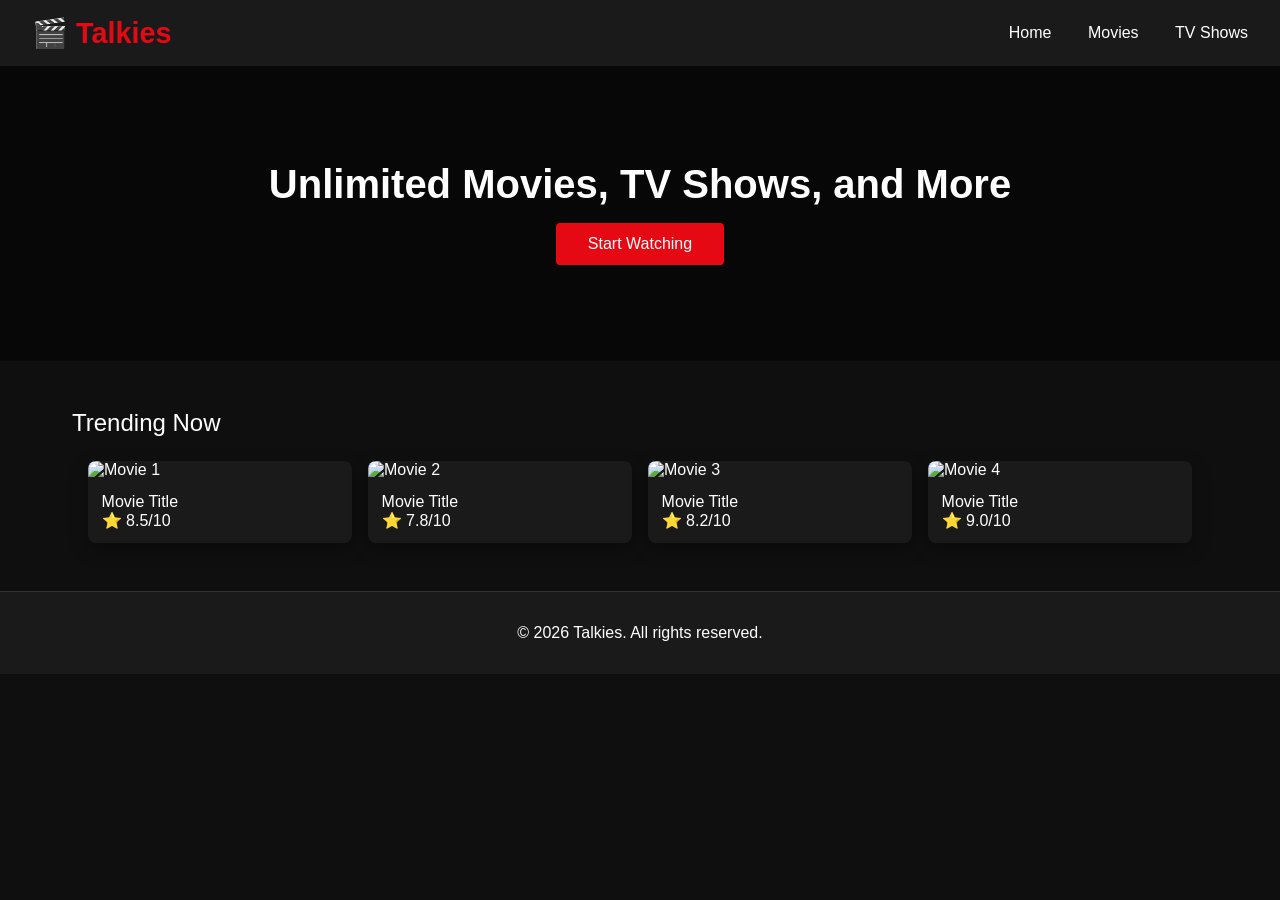
==== templates/index.html @ e8bec169 "looks like shit but it works" ====
<!DOCTYPE html>
<html lang="en">
<head>
    <meta charset="UTF-8">
    <meta name="viewport" content="width=device-width, initial-scale=1.0">
    <title>Talkies - Stream Movies & TV Shows</title>
    <link rel="stylesheet" href="/static/styles/main.css">
    
</head>
<body>
    <header>
        <div class="logo">🎬 Talkies</div>
        <nav>
            <a href="/">Home</a>
            <a href="/movies">Movies</a>
            <a href="/tv">TV Shows</a>
        </nav>
    </header>
    
    <div class="hero">
        <h1>Unlimited Movies, TV Shows, and More</h1>
        <a href="#" class="btn">Start Watching</a>
    </div>
    
    <div class="content">
        <div class="section-title">Trending Now</div>
        <div class="movies-grid">
            <div class="movie-card">
                <img src="https://via.placeholder.com/200x300" alt="Movie 1">
                <div class="movie-info">
                    <div class="movie-title">Movie Title</div>
                    <div class="movie-rating">⭐ 8.5/10</div>
                </div>
            </div>
            <div class="movie-card">
                <img src="https://via.placeholder.com/200x300" alt="Movie 2">
                <div class="movie-info">
                    <div class="movie-title">Movie Title</div>
                    <div class="movie-rating">⭐ 7.8/10</div>
                </div>
            </div>
            <div class="movie-card">
                <img src="https://via.placeholder.com/200x300" alt="Movie 3">
                <div class="movie-info">
                    <div class="movie-title">Movie Title</div>
                    <div class="movie-rating">⭐ 8.2/10</div>
                </div>
            </div>
            <div class="movie-card">
                <img src="https://via.placeholder.com/200x300" alt="Movie 4">
                <div class="movie-info">
                    <div class="movie-title">Movie Title</div>
                    <div class="movie-rating">⭐ 9.0/10</div>
                </div>
            </div>
        </div>
    </div>
    
    <footer>
        <p>&copy; 2026 Talkies. All rights reserved.</p>
    </footer>
</body>
</html>
---- static/styles/main.css ----
* {
    margin: 0;
    padding: 0;
    box-sizing: border-box;
}

body {
    font-family: 'Segoe UI', Tahoma, Geneva, Verdana, sans-serif;
    background-color: #0f0f0f;
    color: #fff;
}

header {
    background-color: #1a1a1a;
    padding: 1rem 2rem;
    display: flex;
    justify-content: space-between;
    align-items: center;
}

.logo {
    font-size: 1.8rem;
    font-weight: bold;
    color: #e50914;
}

nav a {
    margin-left: 2rem;
    color: #fff;
    text-decoration: none;
    transition: color 0.3s;
}

nav a:hover {
    color: #e50914;
}

.hero {
    background: linear-gradient(rgba(0,0,0,0.5), rgba(0,0,0,0.5)), 
                url('https://via.placeholder.com/1200x400') center/cover;
    padding: 6rem 2rem;
    text-align: center;
}

.hero h1 {
    font-size: 2.5rem;
    margin-bottom: 1rem;
}

.hero p {
    font-size: 1.1rem;
    margin-bottom: 2rem;
}

.btn {
    display: inline-block;
    padding: 0.75rem 2rem;
    background-color: #e50914;
    color: #fff;
    text-decoration: none;
    border-radius: 0.25rem;
    transition: background-color 0.3s;
}

.btn:hover {
    background-color: #c40812;
}

.content {
    max-width: 1200px;
    margin: 3rem auto;
    padding: 0 2rem;
}

.section-title {
    font-size: 1.5rem;
    margin-bottom: 1.5rem;
}

.search-container {
    max-width: 600px;
    margin: 2rem auto;
    display: flex;
    gap: 1rem;
}

#search-input {
    flex: 1;
    padding: 0.75rem;
    border: none;
    border-radius: 0.25rem;
    background-color: #1a1a1a;
    color: #fff;
}

#search-button {
    padding: 0.75rem 1.5rem;
    background-color: #e50914;
    color: #fff;
    border: none;
    border-radius: 0.25rem;
    cursor: pointer;
    transition: background-color 0.3s;
}

#search-button:hover {
    background-color: #c40812;
}

.movies-grid {
    display: grid;
    grid-template-columns: repeat(auto-fill, minmax(220px, 1fr));
    gap: 1rem;
    max-width: 1200px;
    margin: 0 auto;
    padding: 0 1rem;
}

.movie-card, .show-card {
    background-color: #1a1a1a;
    border-radius: 0.5rem;
    overflow: hidden;
    cursor: pointer;
    transition: transform 0.3s;
    box-shadow: 0 6px 18px rgba(0, 0, 0, 0.35);
}

.movie-card:hover, .show-card:hover {
    transform: scale(1.025);
}

.poster {
    width: 100%;
    height: 240px;
    object-fit: cover;
}

.movie-info, .show-info {
    padding: 0.85rem;
}

.movie-info h3, .show-info h3 {
    font-size: 1rem;
}

.year, .network, .overview {
    font-size: 0.8rem;
}

@media (max-width: 768px) {
    .movies-grid, .shows-grid {
        grid-template-columns: repeat(auto-fill, minmax(180px, 1fr));
        padding: 0 0.75rem;
        gap: 0.75rem;
    }

    .poster {
        height: 220px;
    }

    .movie-info h3, .show-info h3 {
        font-size: 0.95rem;
    }

    .year, .network, .overview {
        font-size: 0.78rem;
    }

    .search-container {
        flex-direction: column;
        align-items: stretch;
        padding: 0 0.75rem;
    }

    #search-input, #search-button {
        width: 100%;
        font-size: 0.95rem;
    }

    #search-button {
        margin-top: 0.5rem;
    }
}

@media (max-width: 480px) {
    .poster {
        height: 200px;
    }

    .movie-info h3, .show-info h3 {
        font-size: 0.9rem;
    }

    .year, .network, .overview {
        font-size: 0.72rem;
    }

    body {
        font-size: 14px;
    }
}
.movie-info h3 {
    margin-bottom: 0.5rem;
    font-size: 1.1rem;
}

.year {
    color: #ccc;
    font-size: 0.9rem;
    margin-bottom: 0.5rem;
}

.overview {
    font-size: 0.85rem;
    color: #bbb;
    line-height: 1.4;
    display: -webkit-box;
    -webkit-line-clamp: 3;
    -webkit-box-orient: vertical;
    overflow: hidden;
}

.shows-grid {
    display: grid;
    grid-template-columns: repeat(auto-fill, minmax(250px, 1fr));
    gap: 1.5rem;
    max-width: 1200px;
    margin: 0 auto;
    padding: 0 2rem;
}

.show-card {
    background-color: #1a1a1a;
    border-radius: 0.5rem;
    overflow: hidden;
    cursor: pointer;
    transition: transform 0.3s;
    text-decoration: none;
    color: inherit;
}

.show-card:hover {
    transform: scale(1.05);
}

.show-info {
    padding: 1rem;
}

.show-info h3 {
    margin-bottom: 0.5rem;
    font-size: 1.1rem;
}

.tv-player, .movie-player {
    max-width: 1200px;
    margin: 2rem auto;
    padding: 0 2rem;
}

.tv-player iframe, .movie-player iframe {
    width: 100%;
    height: 600px;
    border: none;
}

footer {
    background-color: #1a1a1a;
    padding: 2rem;
    text-align: center;
    margin-top: 3rem;
    border-top: 1px solid #333;
}
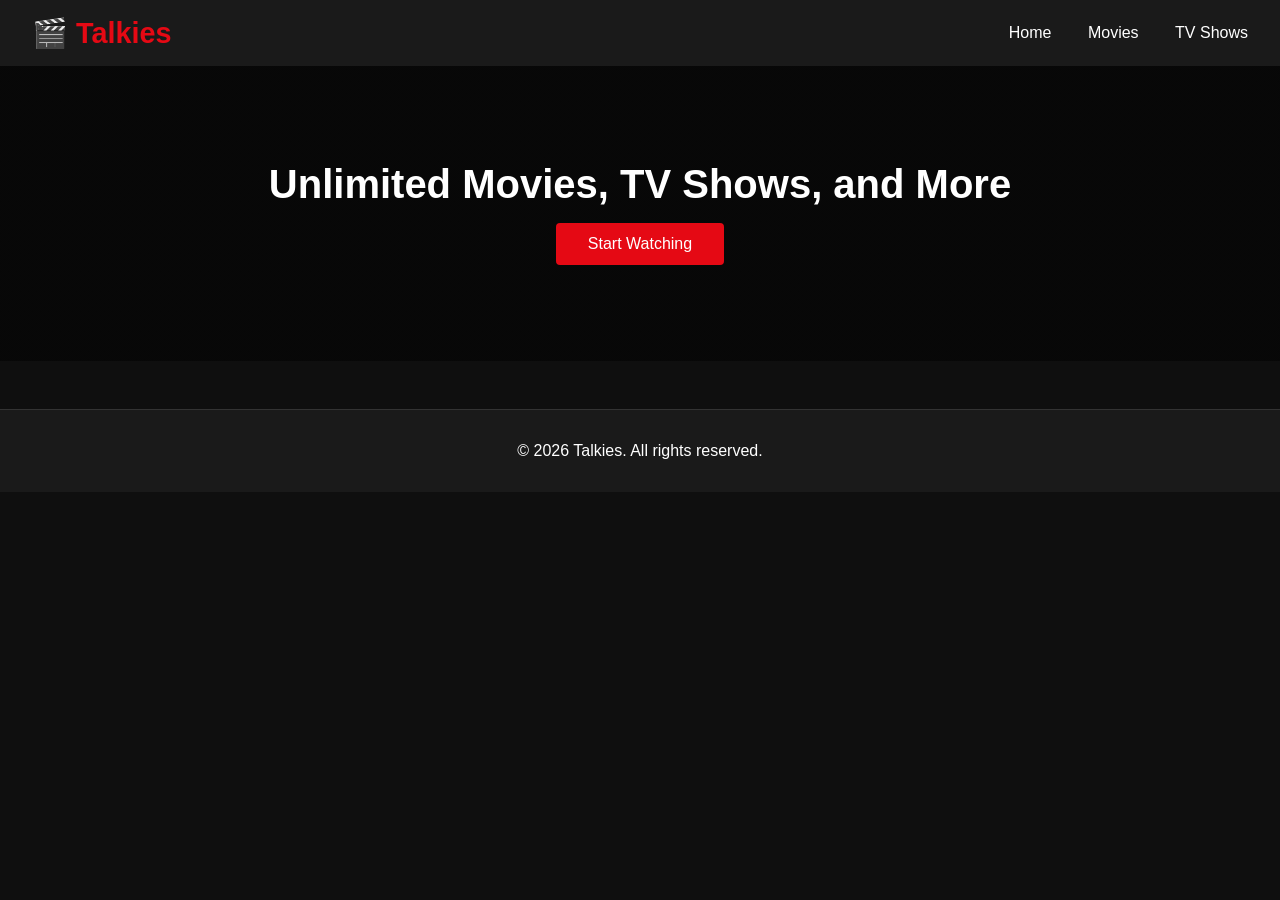
==== commit 127215bf: "big" ====
--- a/templates/index.html
+++ b/templates/index.html
@@ -5,7 +5,6 @@
     <meta name="viewport" content="width=device-width, initial-scale=1.0">
     <title>Talkies - Stream Movies & TV Shows</title>
     <link rel="stylesheet" href="/static/styles/main.css">
-    
 </head>
 <body>
     <header>
@@ -19,45 +18,48 @@
     
     <div class="hero">
         <h1>Unlimited Movies, TV Shows, and More</h1>
-        <a href="#" class="btn">Start Watching</a>
+        <a href="/movies" class="btn">Start Watching</a>
     </div>
     
-    <div class="content">
-        <div class="section-title">Trending Now</div>
-        <div class="movies-grid">
-            <div class="movie-card">
-                <img src="https://via.placeholder.com/200x300" alt="Movie 1">
-                <div class="movie-info">
-                    <div class="movie-title">Movie Title</div>
-                    <div class="movie-rating">⭐ 8.5/10</div>
-                </div>
-            </div>
-            <div class="movie-card">
-                <img src="https://via.placeholder.com/200x300" alt="Movie 2">
-                <div class="movie-info">
-                    <div class="movie-title">Movie Title</div>
-                    <div class="movie-rating">⭐ 7.8/10</div>
-                </div>
-            </div>
-            <div class="movie-card">
-                <img src="https://via.placeholder.com/200x300" alt="Movie 3">
-                <div class="movie-info">
-                    <div class="movie-title">Movie Title</div>
-                    <div class="movie-rating">⭐ 8.2/10</div>
-                </div>
-            </div>
-            <div class="movie-card">
-                <img src="https://via.placeholder.com/200x300" alt="Movie 4">
-                <div class="movie-info">
-                    <div class="movie-title">Movie Title</div>
-                    <div class="movie-rating">⭐ 9.0/10</div>
-                </div>
-            </div>
-        </div>
-    </div>
+    <div class="content"></div>
     
     <footer>
         <p>&copy; 2026 Talkies. All rights reserved.</p>
     </footer>
+
+    <script>
+        fetch('/api/movies/popular')
+            .then(response => response.json())
+            .then(data => {
+                const trendingSection = document.createElement('section');
+                trendingSection.className = 'trending';
+                trendingSection.innerHTML = '<h2>Trending Now</h2><div class="trending-grid"></div>';
+                document.querySelector('.content').appendChild(trendingSection);
+                
+                const grid = trendingSection.querySelector('.trending-grid');
+                data.forEach(item => {
+                    const posterUrl = item.poster_path 
+                        ? `https://image.tmdb.org/t/p/w500${item.poster_path}` 
+                        : '/static/placeholder.jpg';
+                    const title = item.title || item.name || 'Untitled';
+                    const year = item.release_date 
+                        ? new Date(item.release_date).getFullYear() 
+                        : 'N/A';
+                    const card = document.createElement('a');
+                    card.className = 'trending-card';
+                    card.href = `/movieplayer/movie/${item.id}`;
+                    card.innerHTML = `
+                        <img src="${posterUrl}" alt="${title}" class="poster">
+                        <div class="movie-info">
+                            <h3>${title}</h3>
+                            <div class="year">${year}</div>
+                            <p class="overview">${item.overview || 'No description available.'}</p>
+                        </div>
+                    `;
+                    grid.appendChild(card);
+                });
+            })
+            .catch(error => console.error('Error:', error));
+    </script>
 </body>
 </html>
--- a/static/styles/main.css
+++ b/static/styles/main.css
@@ -124,6 +124,10 @@
     cursor: pointer;
     transition: transform 0.3s;
     box-shadow: 0 6px 18px rgba(0, 0, 0, 0.35);
+}
+.movie-card {
+    text-decoration: none;
+    color: inherit;
 }
 
 .movie-card:hover, .show-card:hover {
@@ -272,3 +276,189 @@
     margin-top: 3rem;
     border-top: 1px solid #333;
 }
+.trending-grid {
+    display: flex;
+    overflow-x: auto;
+    gap: 1rem;
+    padding-bottom: 1rem;
+    scrollbar-width: thin;
+    scrollbar-color: #e50914 #1a1a1a;
+}
+
+.trending-grid::-webkit-scrollbar {
+    height: 6px;
+}
+
+.trending-grid::-webkit-scrollbar-track {
+    background: #1a1a1a;
+}
+
+.trending-grid::-webkit-scrollbar-thumb {
+    background-color: #e50914;
+    border-radius: 3px;
+}
+
+.trending-card {
+    background-color: #1a1a1a;
+    border-radius: 0.5rem;
+    overflow: hidden;
+    cursor: pointer;
+    transition: transform 0.3s;
+    text-decoration: none;
+    color: inherit;
+    flex: 0 0 200px;
+    box-shadow: 0 6px 18px rgba(0, 0, 0, 0.35);
+}
+
+.trending-card:hover {
+    transform: scale(1.025);
+}
+
+.trending-card .poster {
+    width: 100%;
+    height: 280px;
+    object-fit: cover;
+}
+
+.trending-card .movie-info {
+    padding: 0.85rem;
+}
+
+.trending-card h3 {
+    font-size: 0.95rem;
+    margin-bottom: 0.4rem;
+}
+
+.trending-card .year {
+    color: #ccc;
+    font-size: 0.8rem;
+}
+.filters {
+    display: flex;
+    gap: 1rem;
+    max-width: 600px;
+    margin: 0 auto 1.5rem auto;
+    padding: 0 1rem;
+}
+
+.filters select {
+    flex: 1;
+    padding: 0.75rem;
+    background-color: #1a1a1a;
+    color: #fff;
+    border: none;
+    border-radius: 0.25rem;
+    cursor: pointer;
+    font-size: 0.95rem;
+    appearance: none;
+    background-image: url("data:image/svg+xml,%3Csvg xmlns='http://www.w3.org/2000/svg' width='12' height='12' viewBox='0 0 12 12'%3E%3Cpath fill='%23ffffff' d='M6 8L1 3h10z'/%3E%3C/svg%3E");
+    background-repeat: no-repeat;
+    background-position: right 0.75rem center;
+}
+
+.filters select:focus {
+    outline: none;
+    box-shadow: 0 0 0 2px #e50914;
+}
+
+.filters select option {
+    background-color: #1a1a1a;
+    color: #fff;
+}
+.rating-filter {
+    flex: 1;
+    color: #fff;
+    font-size: 0.95rem;
+}
+
+.slider-container {
+    position: relative;
+    height: 20px;
+    margin-top: 8px;
+}
+
+.slider-container input[type="range"] {
+    position: absolute;
+    width: 100%;
+    background: none;
+    pointer-events: none;
+    appearance: none;
+    height: 4px;
+    top: 50%;
+    transform: translateY(-50%);
+}
+
+.slider-container input[type="range"]::-webkit-slider-thumb {
+    appearance: none;
+    width: 16px;
+    height: 16px;
+    border-radius: 50%;
+    background: #e50914;
+    pointer-events: all;
+    cursor: pointer;
+}
+
+.slider-container input[type="range"]::-webkit-slider-runnable-track {
+    background: #333;
+    height: 4px;
+    border-radius: 2px;
+}
+.rating-filter {
+  flex: 1;
+  padding: 0 0.5rem;
+}
+
+.rating-value {
+  font-size: 0.9rem;
+  color: #ccc;
+  text-align: center;
+  margin-bottom: 0.5rem;
+}
+
+.rating-track {
+  position: relative;
+  height: 6px;
+  background: #333;
+  border-radius: 3px;
+  margin: 1rem 0 0.5rem;
+}
+
+.rating-fill {
+  position: absolute;
+  height: 100%;
+  background: #e50914;
+  border-radius: 3px;
+}
+
+.rating-track input[type=range] {
+  position: absolute;
+  width: 100%;
+  top: 50%;
+  transform: translateY(-50%);
+  appearance: none;
+  background: none;
+  pointer-events: none;
+  margin: 0;
+}
+
+.rating-track input[type=range]::-webkit-slider-thumb {
+  appearance: none;
+  width: 18px;
+  height: 18px;
+  border-radius: 50%;
+  background: #e50914;
+  border: 2px solid #0f0f0f;
+  pointer-events: all;
+  cursor: pointer;
+}
+
+.rating-track input[type=range]::-webkit-slider-runnable-track {
+  background: none;
+}
+
+.rating-labels {
+  display: flex;
+  justify-content: space-between;
+  font-size: 0.75rem;
+  color: #666;
+}
